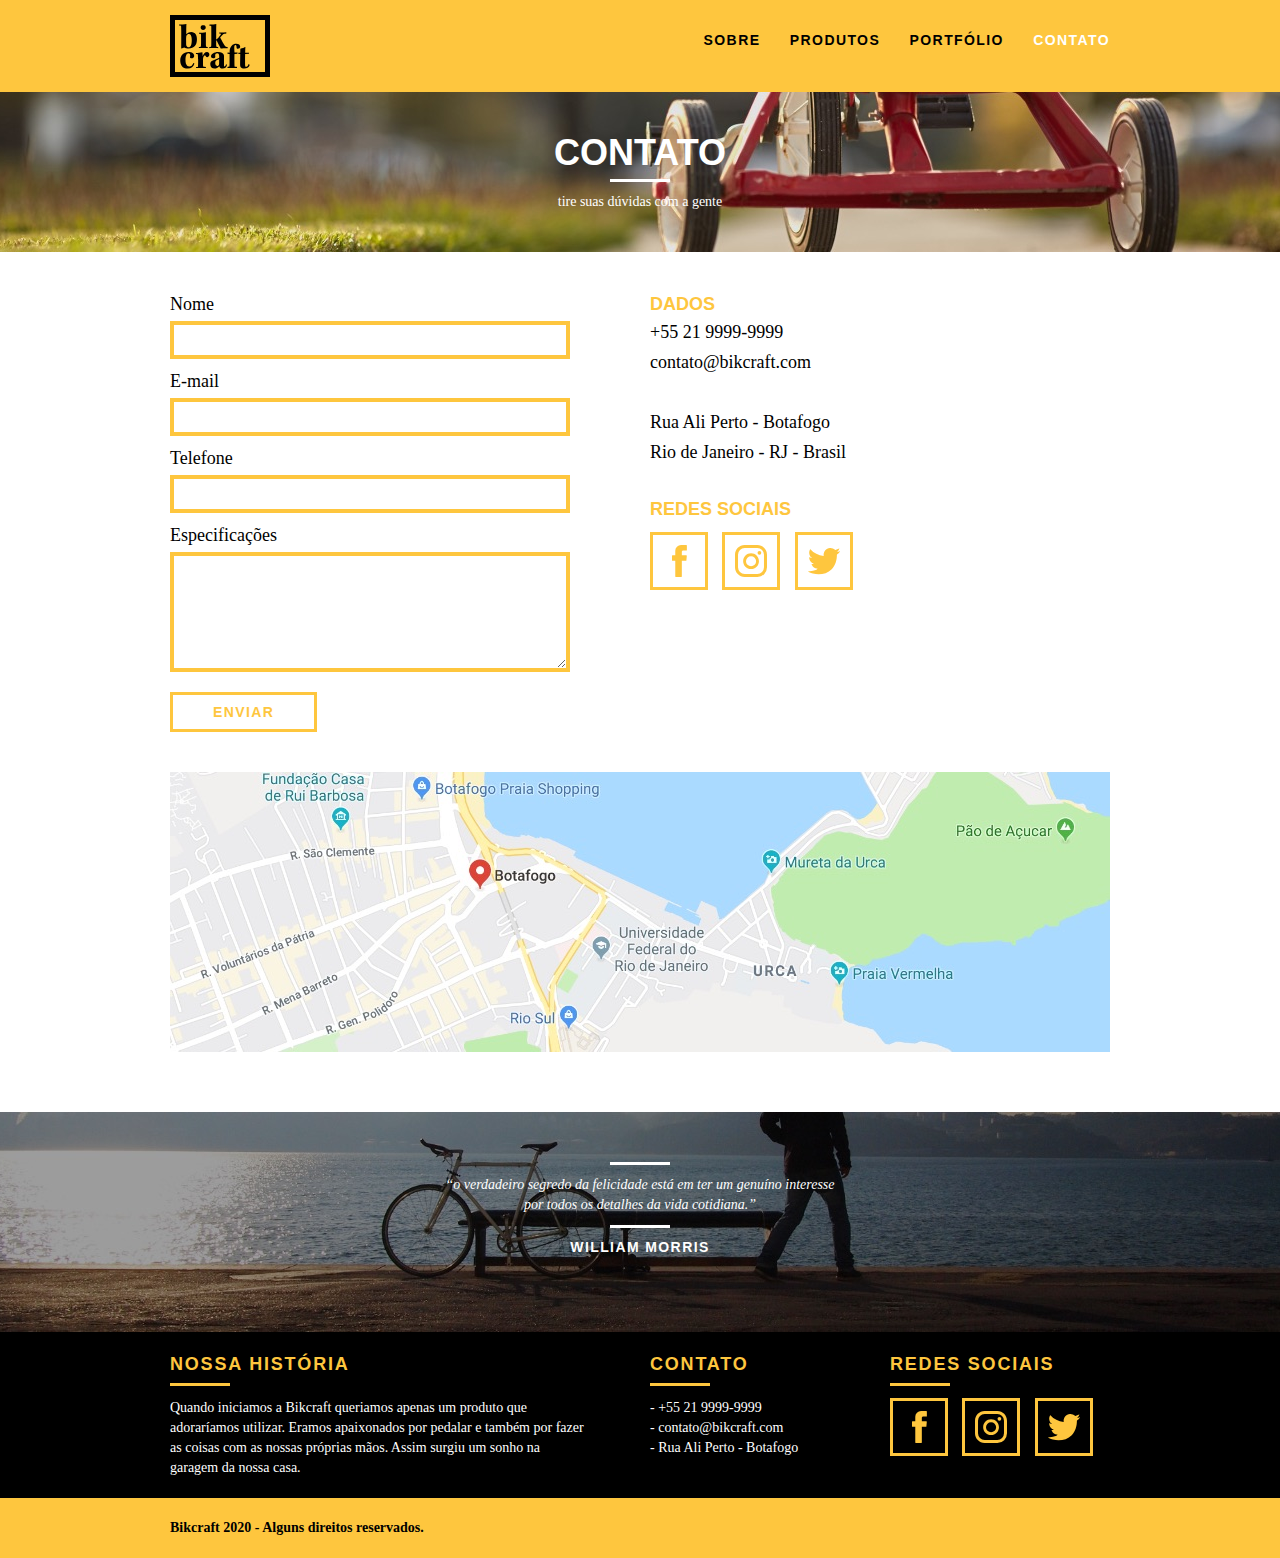
==== Bikcraft/contato.html @ 080e1570 "atualizado nome da pasta do site" ====
<!DOCTYPE html>
<html lang="pt-br">

<head>
	<meta charset="utf-8">
	<title>Bikcraft - Contato</title>
	<link rel="stylesheet" href="css/normalize.css">
	<link rel="stylesheet" href="css/reset.css">
	<link rel="stylesheet" href="css/grid.css">
	<link rel="stylesheet" href="css/style.css">
	<link rel="stylesheet" href="css/contato.css">
</head>

<body>
	<header class="header">
		<div class="container">
			<a href="index.html" class="grid-4">
				<img src="img/bikcraft.svg" alt="Bikcraft">
			</a>

			<nav class="header_menu grid-12">
				<ul>
					<li><a href="sobre.html">Sobre</a></li>
					<li><a href="produtos.html">Produtos</a></li>
					<li><a href="portfolio.html">Portfólio</a></li>
					<li><a href="contato.html" class="menu_ativo">Contato</a></li>
					<!-- <li><a href="blog.html">Blog</a></li> -->
				</ul>
			</nav>
		</div>
	</header>

	<section class="introducao-interna interna_contato">
		<div class="container">
			<h1>Contato</h1>
			<p>tire suas dúvidas com a gente</p>
		</div>
	</section>

	<section class="contato container">
		<form id="form_orcamento" class="contato_form grid-8">
			<label for="nome">Nome</label>
			<input type="text" id="nome">
			<label for="email">E-mail</label>
			<input type="text" id="email">
			<label for="telefone">Telefone</label>
			<input type="text" id="telefone">
			<label for="espec">Especificações</label>
			<textarea id="espec"></textarea>
			<button type="submit" class="btn btn-preto">Enviar</button>
		</form>

		<div class="contato_dados grid-8">
			<h3>Dados</h3>
			<span>+55 21 9999-9999</span>
			<span>contato@bikcraft.com</span>
			<span>Rua Ali Perto - Botafogo</span>
			<span>Rio de Janeiro - RJ - Brasil</span>
			<h3>Redes Sociais</h3>
			<ul>
				<li><a href="https://facebook.com" target="_blank"><img src="img/redes-sociais/facebook.svg" alt="facebook"></a></li>
				<li><a href="https://instagram.com" target="_blank"><img src="img/redes-sociais/instagram.svg" alt="instagram"></a></li>
				<li><a href="https://twitter.com" target="_blank"><img src="img/redes-sociais/twitter.svg" alt="twitter"></a></li>
			</ul>
		</div>
	</section>

	<section class="container contato_mapa">
		<a href="https://google.com.br" target="_blank" class="grid-16">
			<img src="img/endereco-bikcraft.jpg" alt="Endereço Bikcraft">
		</a>
	</section>

	<section class="quebra">
		<blockquote class="quote-externo container">
			<p>
				“o verdadeiro segredo da felicidade está em ter um genuíno interesse por todos os detalhes da vida cotidiana.”
			</p>
			<cite>WILLIAM MORRIS</cite>
		</blockquote>
	</section>

	<footer>
		<div class="footer">
			<div class="container">
				<div class="grid-8 footer_historia">
					<h3>Nossa História</h3>
					<p>Quando iniciamos a Bikcraft queriamos apenas um produto que adoraríamos utilizar. Eramos apaixonados por pedalar e também por fazer as coisas com as nossas próprias mãos. Assim surgiu um sonho na garagem da nossa casa. </p>
				</div>

				<div class="grid-4 footer_contato">
					<h3>Contato</h3>
					<ul>
						<li>- +55 21 9999-9999</li>
						<li>- contato@bikcraft.com</li>
						<li>- Rua Ali Perto - Botafogo</li>
					</ul>
				</div>

				<div class="grid-4 footer_redes">
					<h3>Redes Sociais</h3>
					<ul>
						<li><a href="https://facebook.com" target="_blank"><img src="img/redes-sociais/facebook.svg" alt="facebook"></a></li>
						<li><a href="https://instagram.com" target="_blank"><img src="img/redes-sociais/instagram.svg" alt="instagram"></a></li>
						<li><a href="https://twitter.com" target="_blank"><img src="img/redes-sociais/twitter.svg" alt="twitter"></a></li>
					</ul>
				</div>
			</div>
		</div>

		<div class="copy">
			<div class="container">
				<p class="grid-16">Bikcraft 2020 - Alguns direitos reservados.</p>
			</div>
		</div>
	</footer>
</body>

</html>
---- Bikcraft/css/grid.css ----
*,
*:before,
*:after {
  -webkit-box-sizing: border-box;
  -moz-box-sizing: border-box;
  box-sizing: border-box;
}

.container {
  width: 960px;
  margin: 0 auto;
  padding: 0px;
  position: relative;
}

.container:after,
.container:before {
  content: " ";
  display: table;
}

.container:after {
  clear: both;
}

.grid-1,
.grid-2,
.grid-3,
.grid-4,
.grid-5,
.grid-6,
.grid-7,
.grid-8,
.grid-9,
.grid-10,
.grid-11,
.grid-12,
.grid-13,
.grid-14,
.grid-15,
.grid-16,
.grid-1-3 {
  float: left;
  margin-left: 10px;
  margin-right: 10px;
}

.grid-1 {
  width: 40px;
}
.grid-2 {
  width: 100px;
}
.grid-3 {
  width: 160px;
}
.grid-4 {
  width: 220px;
}
.grid-5 {
  width: 280px;
}
.grid-6 {
  width: 340px;
}
.grid-7 {
  width: 400px;
}
.grid-8 {
  width: 460px;
}
.grid-9 {
  width: 520px;
}
.grid-10 {
  width: 580px;
}
.grid-11 {
  width: 640px;
}
.grid-12 {
  width: 700px;
}
.grid-13 {
  width: 760px;
}
.grid-14 {
  width: 820px;
}
.grid-15 {
  width: 880px;
}
.grid-16 {
  width: 940px;
}
.grid-1-3 {
  width: 300px;
}

/*
  cálculos para o grid
  (container 960 / colunaas 16 x grid 5) - 20 = 280 gutter(espaço que temos entre as colunas)
*/
---- Bikcraft/css/style.css ----
/* Estilos Gerais */
body {
  font-family: Arial, Helvetica, sans-serif;
}

p {
  font-family: Georgia, "Times New Roman", serif;
  font-size: 14px;
  line-height: 20px;
}

img {
  display: block;
}

.btn {
  border: 3px solid #fec63e;
  padding: 10px 30px;
  color: #fec63e;
  font-size: 14px;
  line-height: 20px;
  text-transform: uppercase;
  font-weight: bold;
  letter-spacing: 0.1em;
}

.btn:hover {
  color: #fff;
  border-color: #fff;
}

.btn.btn-preto:hover {
  color: #000;
  border-color: #000;
}

.subtitulo {
  font-size: 24px;
  line-height: 30px;
  font-weight: bold;
  letter-spacing: 0.1em;
  color: #000;
  text-transform: uppercase;
  text-align: center;
  margin-bottom: 40px;
}

.subtitulo::after {
  content: "";
  display: block;
  width: 60px;
  height: 3px;
  background: #000;
  margin: 8px auto;
}

.subtitulo-interno {
  font-size: 24px;
  line-height: 30px;
  font-weight: bold;
  letter-spacing: 0.1em;
  color: #000;
  text-transform: uppercase;
  margin-bottom: 20px;
}

.subtitulo-interno:after {
  content: "";
  display: block;
  width: 60px;
  height: 3px;
  background: #000;
  margin: 8px 0;
}

/* Header */
.header {
  position: fixed;
  top: 0;
  width: 100%;
  background: #fec63e;
  padding: 15px 0;
  z-index: 10;
}

.header_menu {
  text-align: right;
}

.header_menu ul li {
  display: inline-block;
  margin-left: 25px;
  margin-top: 15px;
}

.header_menu ul li a {
  color: #000;
  font-weight: bold;
  text-transform: uppercase;
  letter-spacing: 0.1em;
  font-size: 14px;
  line-height: 20px;
  padding: 10px 0;
}

.header_menu ul li a:hover {
  color: #fff;
}

.header_menu ul li a.menu_ativo {
  color: #fff;
}

/* Introdução */
.introducao {
  width: 100%;
  height: 380px;
  background: url("../img/bg.jpg") no-repeat center;
  background-size: cover;
  margin-top: 92px;
  text-align: center;
  padding-top: 80px;
}

.introducao h1 {
  font-size: 48px;
  color: #fff;
  font-weight: bold;
  text-transform: uppercase;
}

.quote-externo {
  max-width: 320px;
  margin: 0 auto;
  margin-bottom: 40px;
  color: #fff;
}

.quote-externo p {
  font-style: italic;
}

.quote-externo p:before,
.quote-externo p:after {
  content: "";
  display: block;
  width: 60px;
  height: 3px;
  background: #fff;
  margin: 10px auto;
}

.quote-externo cite {
  font-style: normal;
  font-weight: bold;
  font-size: 14px;
  letter-spacing: 0.1em;
}

/* introdução interna */
.introducao-interna {
  width: 100%;
  margin-top: 92px;
  height: 160px;
  text-align: center;
  color: #fff;
  padding-top: 40px;
}

.introducao-interna h1 {
  font-size: 36px;
  font-weight: bold;
  text-transform: uppercase;
}

.introducao-interna h1:after {
  content: "";
  display: block;
  width: 60px;
  height: 3px;
  background: #fff;
  margin: 6px auto 10px auto;
}

/* Produtos */
.produtos {
  padding: 60px 0;
}

.produtos_lista li {
  background: #fec63e;
  text-align: center;
}

.produtos_lista li h3 {
  font-weight: bold;
  font-size: 18px;
  line-height: 25px;
  text-transform: uppercase;
  letter-spacing: 0.1em;
  margin-top: 20px;
}

.produtos_lista li h3:after {
  content: "";
  display: block;
  width: 60px;
  height: 3px;
  background: #000;
  margin: 2px auto;
}

.produtos_lista li p {
  padding: 10px 20px 10px 20px;
}

.produtos_icone {
  background: #000;
  padding: 20px;
}

.call {
  padding-top: 40px;
  text-align: center;
  clear: both;
}

.call p {
  margin-bottom: 20px;
}

/* Portfólio */

.portfolio {
  width: 100%;
  background: #000;
  padding: 40px 0;
}

.portfolio .subtitulo {
  color: #fec63e;
}

.portfolio .subtitulo:after {
  background: #fec63e;
}

.portfolio_lista li:last-child {
  margin-top: 20px;
}

.portfolio .call p {
  color: #fff;
}

/* Qualidade */

.qualidade {
  padding: 60px 0;
}

.qualidade:after {
  content: "";
  width: 634px;
  height: 83px;
  display: block;
  background: url("../img/linhas.svg") no-repeat center;
  position: absolute;
  top: 209px;
  right: 162px;
  z-index: -1;
}

.qualidade img {
  margin: 0 auto;
}

.qualidade_lista {
  padding-top: 20px;
  overflow: auto;
  /* clear-fixe para flutuação */
}

.qualidade_lista li {
  text-align: center;
  padding: 0 40px;
}

.qualidade_lista li h3 {
  font-weight: bold;
  font-size: 18px;
  line-height: 25px;
  text-transform: uppercase;
  letter-spacing: 0.1em;
  margin-top: 20px;
}

.qualidade_lista li h3:after {
  content: "";
  display: block;
  width: 60px;
  height: 3px;
  background: #000;
  margin: 6px auto;
}

/* Quebra */
.quebra {
  width: 100%;
  height: 220px;
  background: url("../img/bg-footer.jpg") no-repeat center;
  background-size: cover;
  text-align: center;
  padding-top: 40px;
}

.quebra .quote-externo {
  max-width: 400px;
}

/* Footer */

.footer {
  width: 100%;
  background: #000;
  color: #fff;
  padding: 20px 0;
}

.footer h3 {
  font-size: 18px;
  line-height: 25px;
  color: #fec63e;
  text-transform: uppercase;
  letter-spacing: 0.1em;
  font-weight: bold;
}

.footer h3:after {
  content: "";
  display: block;
  width: 60px;
  height: 3px;
  background: #fec63e;
  margin: 6px 0 12px 0;
}

.footer_historia {
  padding-right: 40px;
}

.footer_contato ul li {
  font-size: 14px;
  line-height: 20px;
  font-family: Georgia, "Times New Roman", serif;
}

.footer_redes ul li {
  display: inline-block;
  margin-right: 10px;
}

.footer_redes ul li a {
  border: 3px solid #fec63e;
  display: block;
  padding: 10px;
}

.footer_redes ul li a:hover {
  border-color: #fff;
}

.copy {
  width: 100%;
  background: #fec63e;
  padding: 20px 0;
}

.copy p {
  font-weight: bold;
}
---- Bikcraft/css/contato.css ----
.interna_contato {
  background: url("../img/bg-contato.jpg") no-repeat center;
  background-size: cover;
}

/* Orçamento */
.contato {
  padding: 40px 0;
}

.contato_form {
  padding-right: 60px;
}

.contato_form label {
  display: block;
  font-family: Georgia, "Times New Roman", serif;
  font-size: 18px;
  line-height: 25px;
  margin-bottom: 4px;
}

.contato_form input {
  display: block;
  width: 100%;
  border: 4px solid #fec63e;
  background: none;
  padding: 7px 10px;
  margin-bottom: 10px;
  outline: none;
  font-size: 14px;
  font-family: Georgia, "Times New Roman", serif;
}

.contato_form textarea {
  display: block;
  width: 100%;
  height: 120px;
  border: 4px solid #fec63e;
  background: none;
  padding: 7px 10px;
  margin-bottom: 20px;
  outline: none;
  font-size: 14px;
  font-family: Georgia, "Times New Roman", serif;
}

.contato_form button {
  padding: 7px 40px;
  background: none;
}

.contato_dados {
  color: #000;
}

.contato_dados h3 {
  font-size: 18px;
  line-height: 25px;
  text-transform: uppercase;
  color: #fec63e;
  font-weight: bold;
}

.contato_dados span {
  display: block;
  font-size: 18px;
  line-height: 30px;
  font-family: Georgia, "Times New Roman", Times, serif;
}

.contato_dados span:nth-of-type(even) {
  margin-bottom: 30px;
}

.contato_dados ul {
  margin-top: 10px;
}

.contato_dados ul li {
  display: inline-block;
  margin-right: 10px;
}

.contato_dados ul li a {
  border: 3px solid #fec63e;
  display: block;
  padding: 10px;
}

.contato_dados ul li a:hover {
  border-color: #000;
}

.contato_mapa {
  margin-bottom: 60px;
}
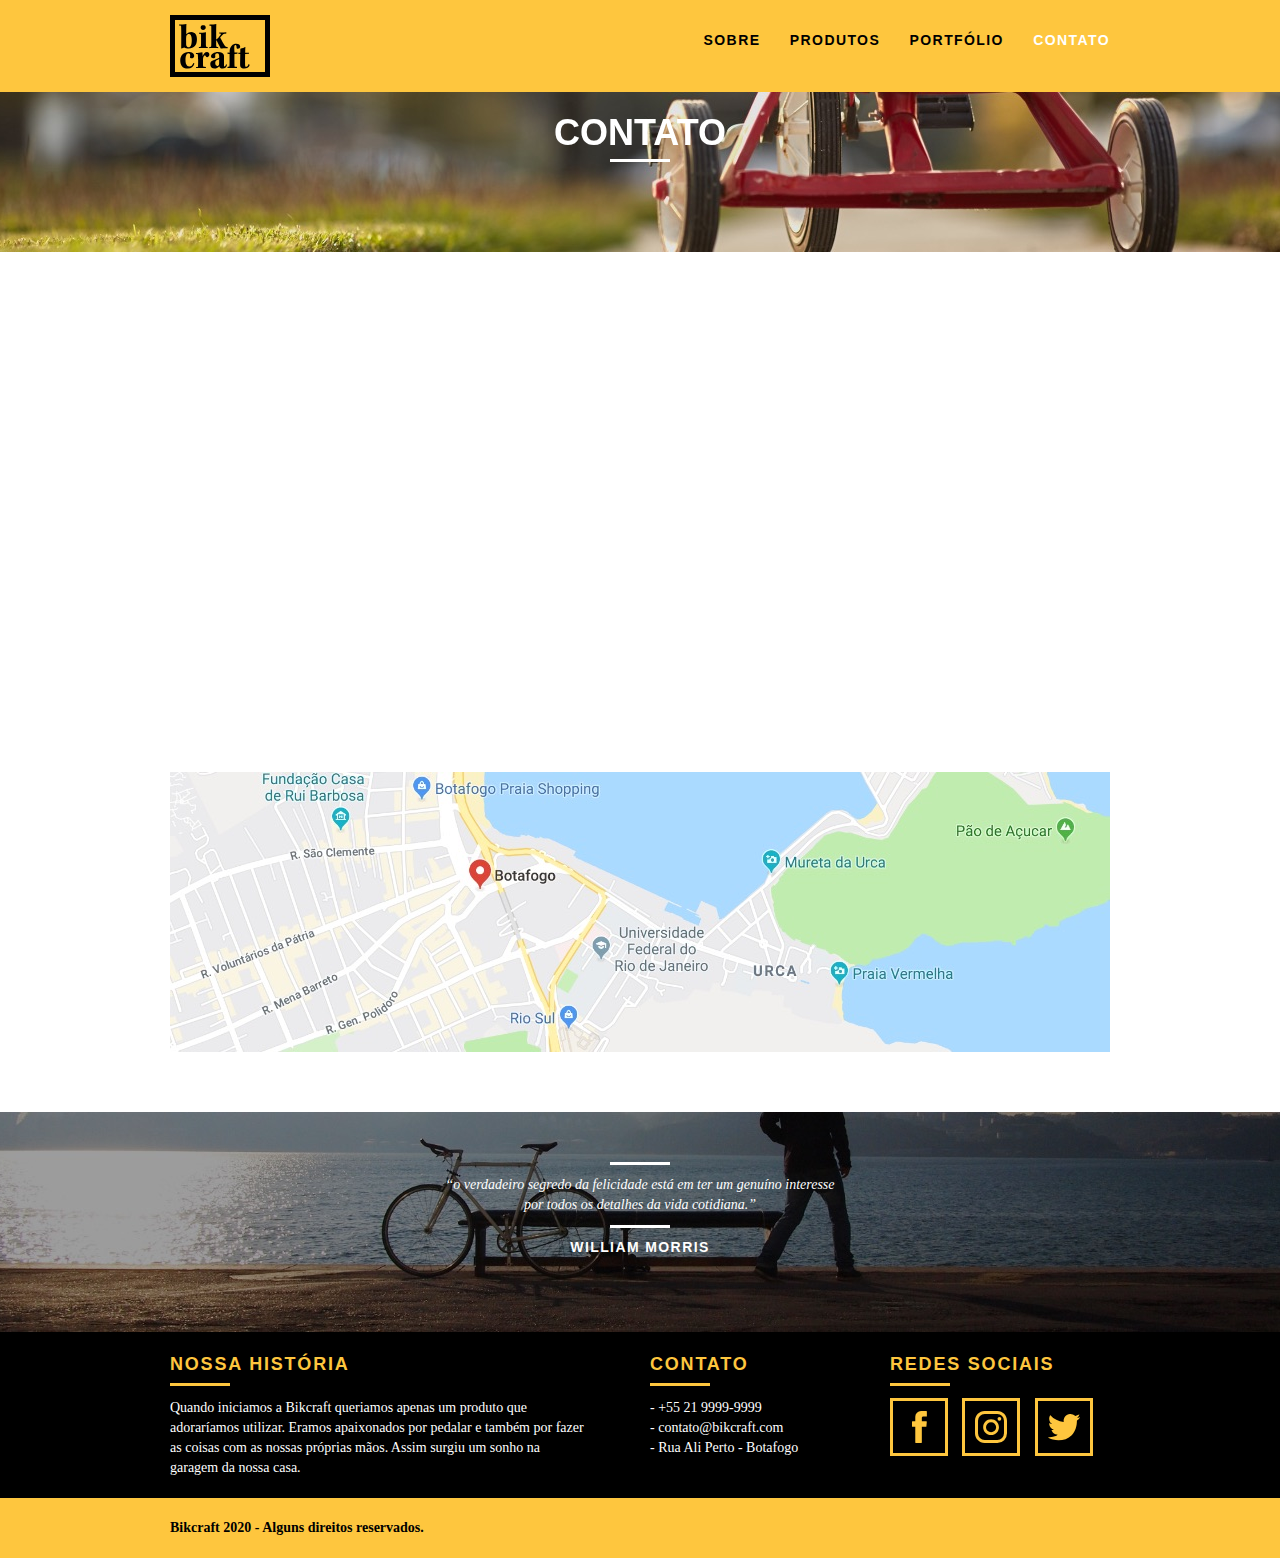
==== commit ce8f29d3: "adicionado animação, SEO, otimização, validado HTML/CSS" ====
--- a/Bikcraft/contato.html
+++ b/Bikcraft/contato.html
@@ -3,12 +3,24 @@
 
 <head>
 	<meta charset="utf-8">
-	<title>Bikcraft - Contato</title>
+	<title>Bikcraft - Contato - 21 9999-9999</title>
+	<meta name="description" content="Compre a sua bicicleta personalizada na Bikcraft. Possuímos modelos Passeio, Retrô e Esporte.">
+
+	<meta property="og:type" content="website" />
+	<meta property="og:title" content="Bikcraft - Contato - 21 9999-9999" />
+	<meta property="og:description" content="Compre a sua bicicleta personalizada na Bikcraft. Possuímos modelos Passeio, Retrô e Esporte." />
+	<meta property="og:url" content="http://bikcraft.com/contato.html" />
+	<meta property="og:image" content="http://bikcraft.com/img/og-image.png" />
+
+	<meta name="viewport" content="width=device-width, initial-scale=1">
+
 	<link rel="stylesheet" href="css/normalize.css">
 	<link rel="stylesheet" href="css/reset.css">
 	<link rel="stylesheet" href="css/grid.css">
 	<link rel="stylesheet" href="css/style.css">
 	<link rel="stylesheet" href="css/contato.css">
+	<link rel="stylesheet" href="css/responsivo.css">
+	<script>document.documentElement.classList.add("js");</script>
 </head>
 
 <body>
@@ -32,12 +44,12 @@
 
 	<section class="introducao-interna interna_contato">
 		<div class="container">
-			<h1>Contato</h1>
-			<p>tire suas dúvidas com a gente</p>
+			<h1 data-anime="400" class="fadeInDown">Contato</h1>
+			<p data-anime="800" class="fadeInDown">tire suas dúvidas com a gente</p>
 		</div>
 	</section>
 
-	<section class="contato container">
+	<section class="contato container fadeInDown" data-anime="1200">
 		<form id="form_orcamento" class="contato_form grid-8">
 			<label for="nome">Nome</label>
 			<input type="text" id="nome">
@@ -65,20 +77,20 @@
 		</div>
 	</section>
 
-	<section class="container contato_mapa">
+	<div class="container contato_mapa">
 		<a href="https://google.com.br" target="_blank" class="grid-16">
 			<img src="img/endereco-bikcraft.jpg" alt="Endereço Bikcraft">
 		</a>
-	</section>
+	</div>
 
-	<section class="quebra">
+	<div class="quebra">
 		<blockquote class="quote-externo container">
 			<p>
 				“o verdadeiro segredo da felicidade está em ter um genuíno interesse por todos os detalhes da vida cotidiana.”
 			</p>
 			<cite>WILLIAM MORRIS</cite>
 		</blockquote>
-	</section>
+	</div>
 
 	<footer>
 		<div class="footer">
@@ -114,6 +126,9 @@
 			</div>
 		</div>
 	</footer>
+	<script src="./js/simple-slide.js"></script>
+	<script src="./js/simple-anime.js"></script>
+	<script src="./js/script.js"></script>
 </body>
 
 </html>--- a/Bikcraft/css/grid.css
+++ b/Bikcraft/css/grid.css
@@ -101,3 +101,89 @@
   cálculos para o grid
   (container 960 / colunaas 16 x grid 5) - 20 = 280 gutter(espaço que temos entre as colunas)
 */
+
+@media only screen and (min-width: 788px) and (max-width: 979px) {
+  .container {
+    width: 768px;
+  }
+
+  .grid-1 {
+    width: 28px;
+  }
+  .grid-2 {
+    width: 76px;
+  }
+  .grid-3 {
+    width: 124px;
+  }
+  .grid-4 {
+    width: 172px;
+  }
+  .grid-5 {
+    width: 220px;
+  }
+  .grid-6 {
+    width: 268px;
+  }
+  .grid-7 {
+    width: 316px;
+  }
+  .grid-8 {
+    width: 364px;
+  }
+  .grid-9 {
+    width: 412px;
+  }
+  .grid-10 {
+    width: 460px;
+  }
+  .grid-11 {
+    width: 508px;
+  }
+  .grid-12 {
+    width: 556px;
+  }
+  .grid-13 {
+    width: 604px;
+  }
+  .grid-14 {
+    width: 652px;
+  }
+  .grid-15 {
+    width: 700px;
+  }
+  .grid-16 {
+    width: 748px;
+  }
+  .grid-1-3 {
+    width: 236px;
+  }
+}
+
+@media only screen and (max-width: 787px) {
+  .container {
+    width: 300px;
+  }
+
+  .grid-1,
+  .grid-2,
+  .grid-3,
+  .grid-4,
+  .grid-5,
+  .grid-6,
+  .grid-7,
+  .grid-8,
+  .grid-9,
+  .grid-10,
+  .grid-11,
+  .grid-12,
+  .grid-13,
+  .grid-14,
+  .grid-15,
+  .grid-16,
+  .grid-1-3 {
+    width: 300px;
+    margin: 0 0 20px 0;
+    float: none;
+  }
+}
--- a/Bikcraft/css/style.css
+++ b/Bikcraft/css/style.css
@@ -11,6 +11,7 @@
 
 img {
   display: block;
+  max-width: 100%;
 }
 
 .btn {
@@ -192,6 +193,10 @@
   text-align: center;
 }
 
+.produtos_lista li img {
+  margin: 0 auto;
+}
+
 .produtos_lista li h3 {
   font-weight: bold;
   font-size: 18px;
@@ -379,3 +384,66 @@
 .copy p {
   font-weight: bold;
 }
+
+/* JavaScript */
+.js [data-slide] {
+  position: relative;
+}
+.js [data-slide] > * {
+  position: absolute;
+  top: 0px;
+  opacity: 0;
+}
+.js [data-slide] > .active {
+  position: relative;
+  opacity: 1;
+  transition: opacity 500ms;
+  z-index: 1;
+}
+
+/* Estilização do botão */
+.js [data-slide-nav] {
+  display: block;
+  text-align: center;
+  margin-top: 20px;
+}
+
+.js [data-slide-nav] button {
+  display: inline-block;
+  width: 12px;
+  height: 12px;
+  margin: 4px;
+  border: none;
+  padding: 0px;
+  border-radius: 6px;
+  text-indent: -99px;
+  overflow: hidden;
+  background: #1d1d1d;
+}
+
+.js [data-slide-nav] button.active {
+  background: #fec63e;
+}
+
+/* Simple Anime */
+.js [data-anime] {
+  opacity: 0;
+}
+.js .anime {
+  opacity: 1;
+  transform: none;
+  transition: transform 0.8s, opacity 0.8s;
+}
+
+.js .fadeInDown {
+  transform: translate3d(0, -20px, 0);
+}
+.js .fadeInUp {
+  transform: translate3d(0, 20px, 0);
+}
+.js .fadeInRight {
+  transform: translate3d(20px, 0, 0);
+}
+.js .fadeInLeft {
+  transform: translate3d(-20px, 0, 0);
+}
--- a/Bikcraft/css/responsivo.css
+++ b/Bikcraft/css/responsivo.css
@@ -0,0 +1,166 @@
+/*Estilo para tablets*/
+@media only screen and (min-width: 788px) and (max-width: 979px) {
+  /*Qualidade Home*/
+  .qualidade:after {
+    right: 66px;
+  }
+
+  .qualidade_lista li {
+    padding: 0 10px;
+  }
+
+  /*Footer*/
+
+  .footer_redes ul li a {
+    border: 3px solid #fec63e;
+    display: block;
+    padding: 6px;
+  }
+
+  .footer_redes ul li a img {
+    width: 26px;
+    height: 26px;
+  }
+
+  /*Produtos*/
+
+  .produto_item h2 {
+    top: -150px;
+    margin-bottom: -56px;
+  }
+
+  .produto_icone {
+    padding: 41px 0;
+  }
+
+  .produto_info p {
+    font-size: 14px;
+    line-height: 20px;
+    height: 122px;
+    padding: 20px 30px;
+  }
+
+  .produto_info ul li {
+    width: 181px;
+    height: 49px;
+  }
+} /* Final do estilo para tablets */
+
+/*Estilo para smartphone*/
+@media only screen and (max-width: 787px) {
+  /*Header*/
+  .header {
+    position: relative;
+    padding-bottom: 0px;
+  }
+
+  .header img {
+    margin: 0 auto 10px auto;
+  }
+
+  .header_menu {
+    text-align: center;
+  }
+
+  .header_menu ul li {
+    margin: 5px;
+  }
+
+  .header_menu ul li a {
+    border: 4px solid #000;
+    width: 136px;
+    display: block;
+    float: left;
+  }
+
+  .header_menu ul li a:hover {
+    border-color: #fff;
+  }
+
+  .header_menu ul li a.menu_ativo {
+    border-color: #fff;
+  }
+
+  /*Introducao*/
+
+  .introducao h1 {
+    font-size: 36px;
+  }
+
+  .introducao {
+    margin-top: 0px;
+    padding-top: 40px;
+    background: url("../img/bg-mobile.jpg") no-repeat center;
+    background-size: cover;
+  }
+
+  /*Introdução Interna*/
+
+  .introducao-interna {
+    margin-top: 0px;
+  }
+
+  /*Call*/
+  .call {
+    padding-top: 10px;
+  }
+
+  /*Qualidade Home*/
+  .qualidade:after {
+    display: none;
+  }
+
+  /*Sobre*/
+
+  .missao_sobre p {
+    font-size: 14px;
+    line-height: 20px;
+    padding-right: 0px;
+  }
+
+  .missao_sobre ul li {
+    font-size: 14px;
+    line-height: 25px;
+  }
+
+  /*Produtos*/
+
+  .produto_item h2 {
+    top: -100px;
+    margin-bottom: -68px;
+  }
+
+  .produto_icone {
+    padding: 41px 0;
+  }
+
+  .produto_info p {
+    font-size: 14px;
+    line-height: 20px;
+    height: auto;
+    padding: 20px 30px;
+  }
+
+  .produto_info ul li {
+    width: 149px;
+    height: 49px;
+    font-size: 14px;
+    line-height: 20px;
+    padding-top: 14px;
+  }
+
+  .form {
+    padding-right: 0px;
+  }
+
+  .orcamento_dados ul {
+    padding-right: 0px;
+  }
+
+  /*Contato*/
+
+  .contato_form {
+    padding-right: 0px;
+    margin-bottom: 40px;
+  }
+} /* Final do estilo para smartphone */
